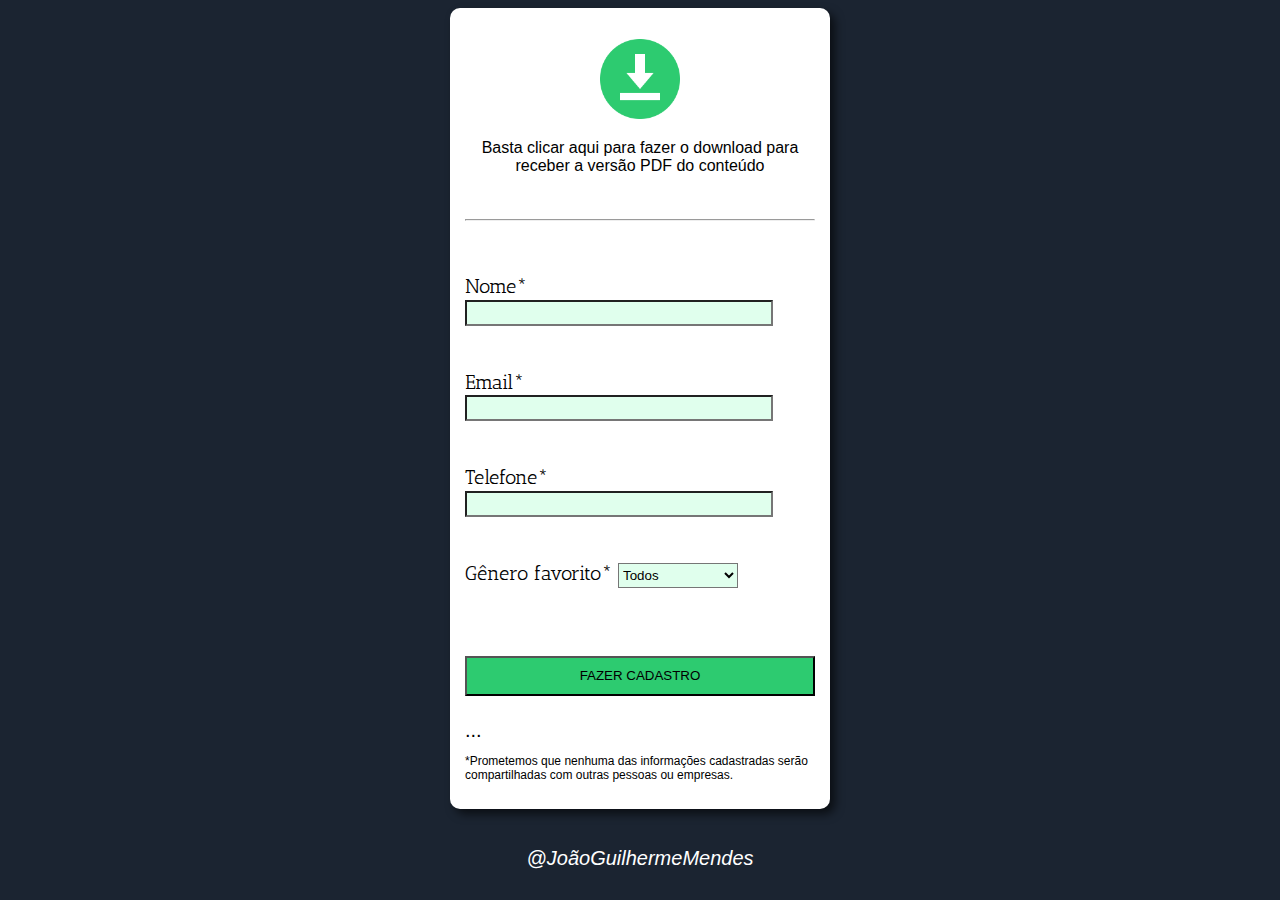
==== formulário/index.html @ 9725e22a "formulario" ====
<!DOCTYPE html>
<html lang="pt-br">
<head>
    <meta charset="UTF-8">
    <meta http-equiv="X-UA-Compatible" content="IE=edge">
    <meta name="viewport" content="width=device-width, initial-scale=1.0">
    <title>Formulário</title>
    <link rel="stylesheet" href="style.css">
</head>
<body>
    <section>
        <div id="topo">
        <p> <a href="livro.pdf" download="livro.pdf" type="application/pdf"><img src="download-icon.png" alt="Download"></a></p>
        <p>Basta clicar aqui para fazer o download para receber a versão PDF do conteúdo</p><br>
        </div><hr><br>

        <p id="nome">Nome* <br>
        <input id="nome1" type="text"> <br><br></p>

        <p id="email">Email* <br>
        <input id="email1" type="text"> <br> <br></p>

        <p id="tel">Telefone* <br>
        <input id="tel1" type="text"> <br> <br></p>

        <p id="infos">Gênero favorito*     
        
            <select name="generos">
            <option value="todos">Todos</option>
            <option value="romance">Romance</option>
            <option value="aventura">Aventura</option>
            <option value="biografia">Biografia</option>
            <option value="ficção-cientifica">Ficção Científica</option>
            </select><br><br><br></p>

        <button onclick="cadastrar()">FAZER CADASTRO</button><br><br>

        <div id="res">...</div>

        <p id="aviso">*Prometemos que nenhuma das informações cadastradas serão compartilhadas com outras pessoas ou empresas. </p>

    </section><br>

<footer>@JoãoGuilhermeMendes</footer>
<script src="script.js"></script>
    
</body>
</html>
---- formulário/style.css ----
/* #1B2431 - azul escuro
#1E488F - azul medio
#016795 - azul claro */

@import url('https://fonts.googleapis.com/css2?family=Antic+Slab&display=swap');

body {
    background-color: #1B2431;
    font: normal 25pt arial;
}

#nome{
    font-family: Antic Slab;
}

#email{
    font-family: Antic Slab;
}

#tel{
    font-family: Antic Slab;
}

header {
    text-align: center;
    color: white;
    font: normal 15pt arial;
   
}

#infos{
    font-family: Antic Slab;
}

#nome1 {
    width: 300px;
    height: 20px;
    background-color: #e0ffed;
}

#email1 {
    width: 300px;
    height: 20px;
    background-color: #e0ffed;
}

#tel1 {
    width: 300px;
    height: 20px;
    background-color: #e0ffed;
}

img {
    width: 5em;
    
}

#topo {
    font-size: 16px;
    text-align: center;
}

section {
    background-color: white;
    border-radius: 10px;
    padding: 15px;
    width: 350px;
    margin: auto;
    text-align: left;
    box-shadow: rgba(0, 0, 0, 0.61) 5px 5px 10px;
    font: normal 15pt arial;
}

select {
    background-color: #e0ffed;
    width: 120px;
    height: 25px;
}

button {
    width: 350px;
    height: 40px;
    background-color: #2DCB70;   
}

#text {
    color:rgba(0, 0, 0, 0.836);
    font-size: 20px;
    text-decoration: none;
    
}

#aviso {
    font-size: 12px;
}

footer {
    color: white;
    text-align: center;
    font: normal 15pt arial;
    font-style: italic;
    margin: auto;

}
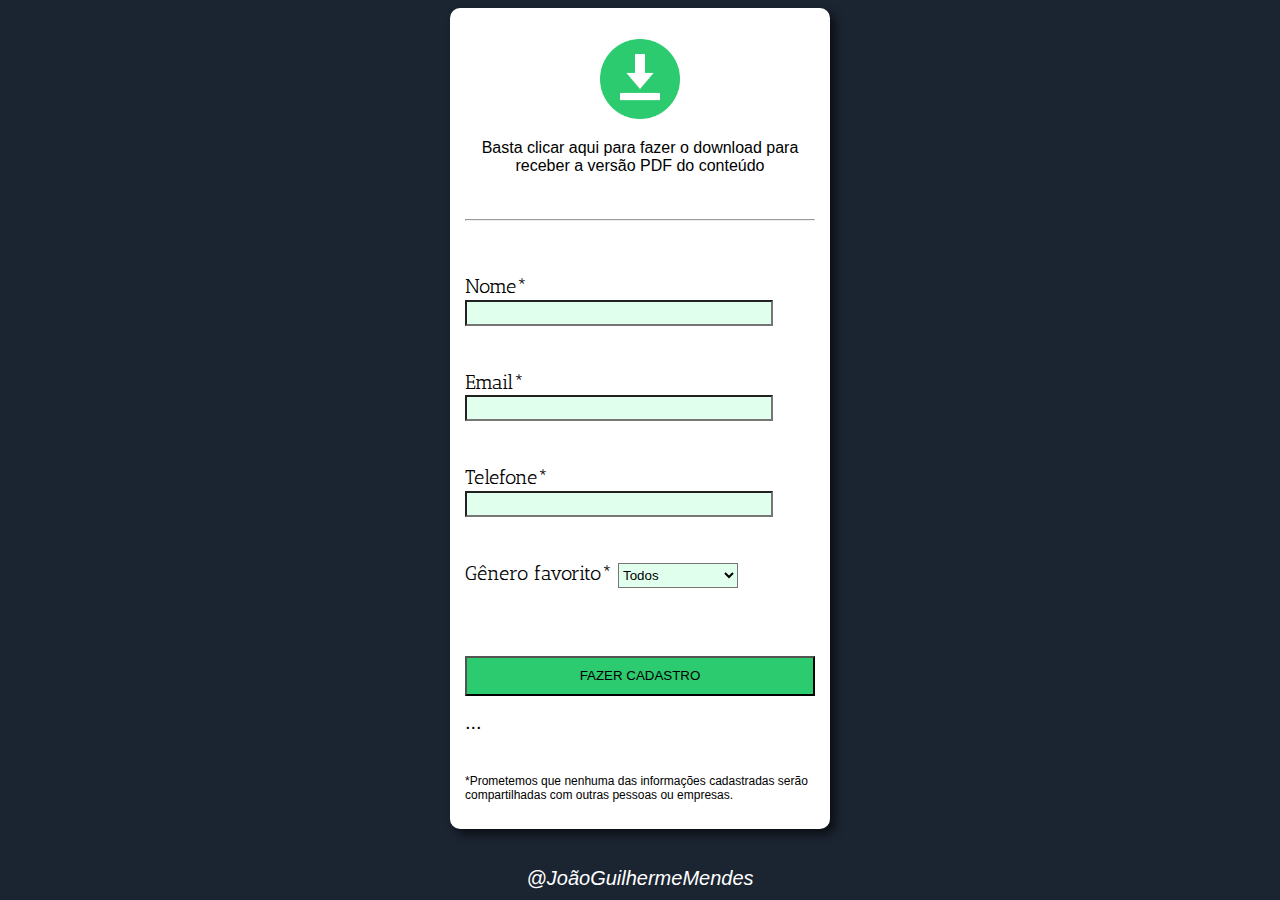
==== commit 4475d9c5: "final formulario" ====
--- a/formulário/index.html
+++ b/formulário/index.html
@@ -33,7 +33,7 @@
             <option value="ficção-cientifica">Ficção Científica</option>
             </select><br><br><br></p>
 
-        <button onclick="cadastrar()">FAZER CADASTRO</button><br><br>
+        <button onclick="cadastrar()">FAZER CADASTRO</button><br>
 
         <div id="res">...</div>
 
--- a/formulário/style.css
+++ b/formulário/style.css
@@ -80,7 +80,8 @@
 button {
     width: 350px;
     height: 40px;
-    background-color: #2DCB70;   
+    background-color: #2DCB70; 
+    margin-bottom: 15px;
 }
 
 #text {
@@ -91,6 +92,7 @@
 }
 
 #aviso {
+    margin-top: 40px;
     font-size: 12px;
 }
 
